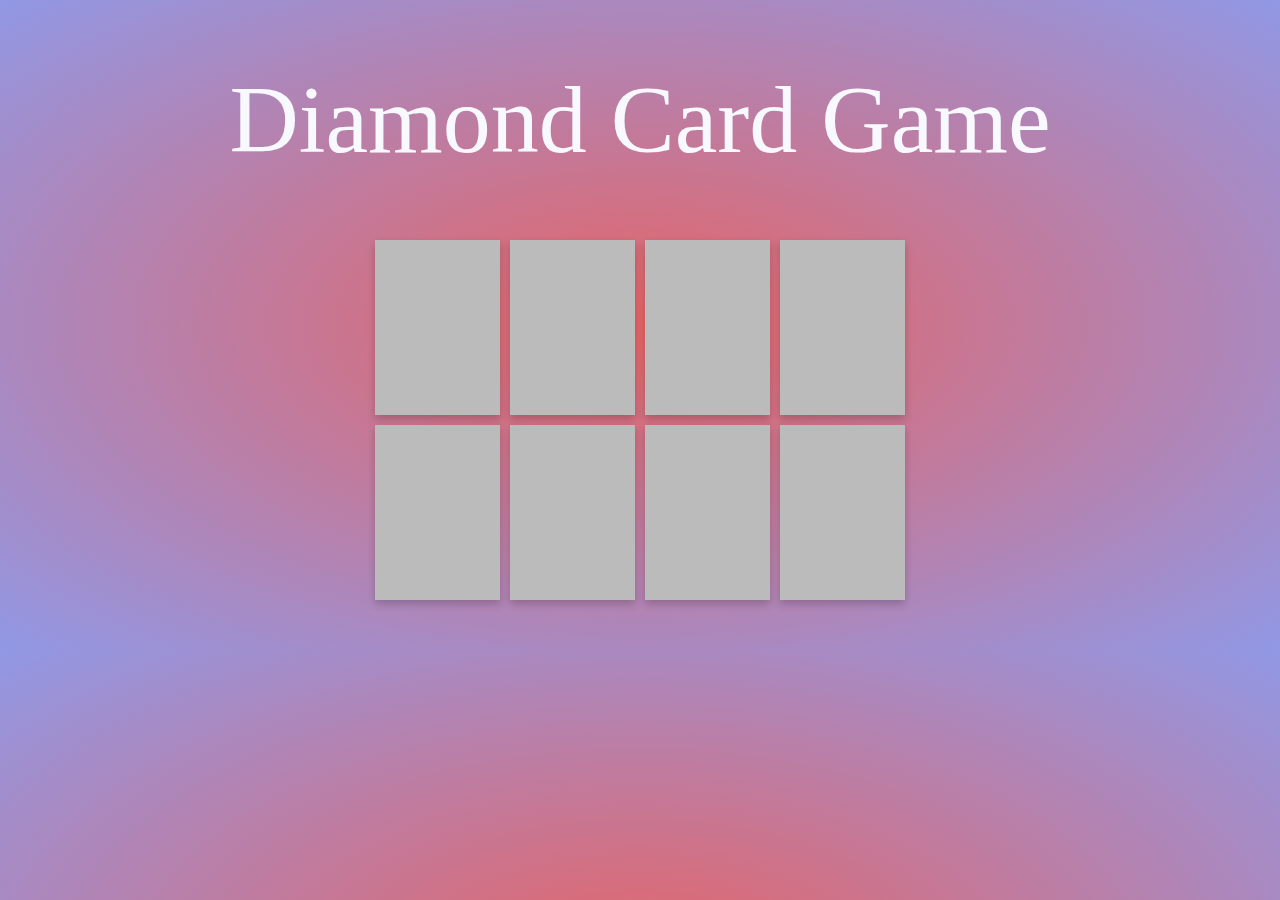
==== Projects/TBCG/CARDGAME.html @ a7246a8e "Add files via upload" ====
<!DOCTYPE html>
<html>
<head>
<link rel="stylesheet" type="text/css" href="style.css">
<title>Diamond Card Game</title>
</head>
<body>
 <h1 class="page-title">Diamond Card Game</h1>
 
 <div class="game-container">
   
   <div class="flip-card">
  <div class="flip-card-inner">
    <div class="flip-card-front">
 
    </div>
    <div class="flip-card-back">
      <h1>card1</h1> 
    </div>
  </div>
</div>
<div class="flip-card">
  <div class="flip-card-inner">
    <div class="flip-card-front">
 
    </div>
    <div class="flip-card-back">
      <h1>card2</h1> 
    </div>
  </div>
</div>
<div class="flip-card">
  <div class="flip-card-inner">
    <div class="flip-card-front">
 
    </div>
    <div class="flip-card-back">
      <h1>card3</h1> 
    </div>
  </div>
</div>

  <div class="flip-card">
  <div class="flip-card-inner">
    <div class="flip-card-front">
 
    </div>
    <div class="flip-card-back">
      <h1>card1</h1> 
    </div>
  </div>
</div>
<div class="flip-card">
  <div class="flip-card-inner">
    <div class="flip-card-front">
 
    </div>
    <div class="flip-card-back">
      <h1>card2</h1> 
    </div>
  </div>
</div>
<div class="flip-card">
  <div class="flip-card-inner">
    <div class="flip-card-front">
 
    </div>
    <div class="flip-card-back">
      <h1>card3</h1> 
    </div>
  </div>
</div>
<div class="flip-card">
  <div class="flip-card-inner">
    <div class="flip-card-front">
 
    </div>
    <div class="flip-card-back">
      <h1>card1</h1> 
    </div>
  </div>
</div>
<div class="flip-card">
  <div class="flip-card-inner">
    <div class="flip-card-front">
 
    </div>
    <div class="flip-card-back">
      <h1>card2</h1> 
    </div>
  </div>
</div>

	</div>

</body>
</html>
---- Projects/TBCG/style.css ----
body {
  margin: 0;
  background: radial-gradient(#e66465, #9198e5);
}

.page-title {
  color: #f8f8ff;
  font-family:  serif;
  font-weight: normal;
  text-align: center;
  font-size: 6em;
}


.game-container {
  margin: 50px auto;
  display: grid;
  grid-template-columns: repeat(4, auto);
  grid-gap: 10px;
  justify-content: center;
  perspective: 500px;
}



.card.visible .card-back {
  transform: rotateY(-180deg); 
}

.card.visible .card-front {
  transform: rotateY(0); 
}


.card-back {
  background-color: black;
  border-color: #FF6D00;
  transform: rotateY(0); 
}


.card-value {
  position: relative;
  transition: transform 100ms ease-in-out;
  transform: scale(.9);
}

.card-front:hover .card-value {
  transform: scale(1); 
    
}

.card-front {
  background-color: #FFBB89;
  border-color: #333;
  transform: rotateY(180deg);
}




@keyframes dance {
  0%, 100% {
    transform: rotate(0)
  }
  25% {
    transform: rotate(-30deg)
  }
  75% {
    transform: rotate(30deg)
  }
}

@keyframes overlay-grow {
  from {
    background-color: rgba(0, 0, 0, 0);
    font-size: 0;
  }
  to {
    background-color: rgba(0, 0, 0, .8);
    font-size: 10em;
  }
}

@media (max-width: 600px) {
  .game-container {
    grid-template-columns: repeat(2, auto)
  }

}
.flip-card {
  background-color: transparent;
 height: 175px;
  width: 125px;
  perspective: 1000px;
}

.flip-card-inner {
  position: relative;
  width: 100%;
  height: 100%;
  text-align: center;
  transition: transform 0.6s;
  transform-style: preserve-3d;
  box-shadow: 0 4px 8px 0 rgba(0,0,0,0.2);
}

.flip-card:hover .flip-card-inner {
  transform: rotateY(180deg);
}

.flip-card-front, .flip-card-back {
  position: absolute;
  width: 100%;
  height: 100%;
  -webkit-backface-visibility: hidden;
  backface-visibility: hidden;
}

.flip-card-front {
  background-color: #bbb;
  color: black;
}

.flip-card-back {
  background-color: #2980b9;
  color: white;
  transform: rotateY(180deg);
}
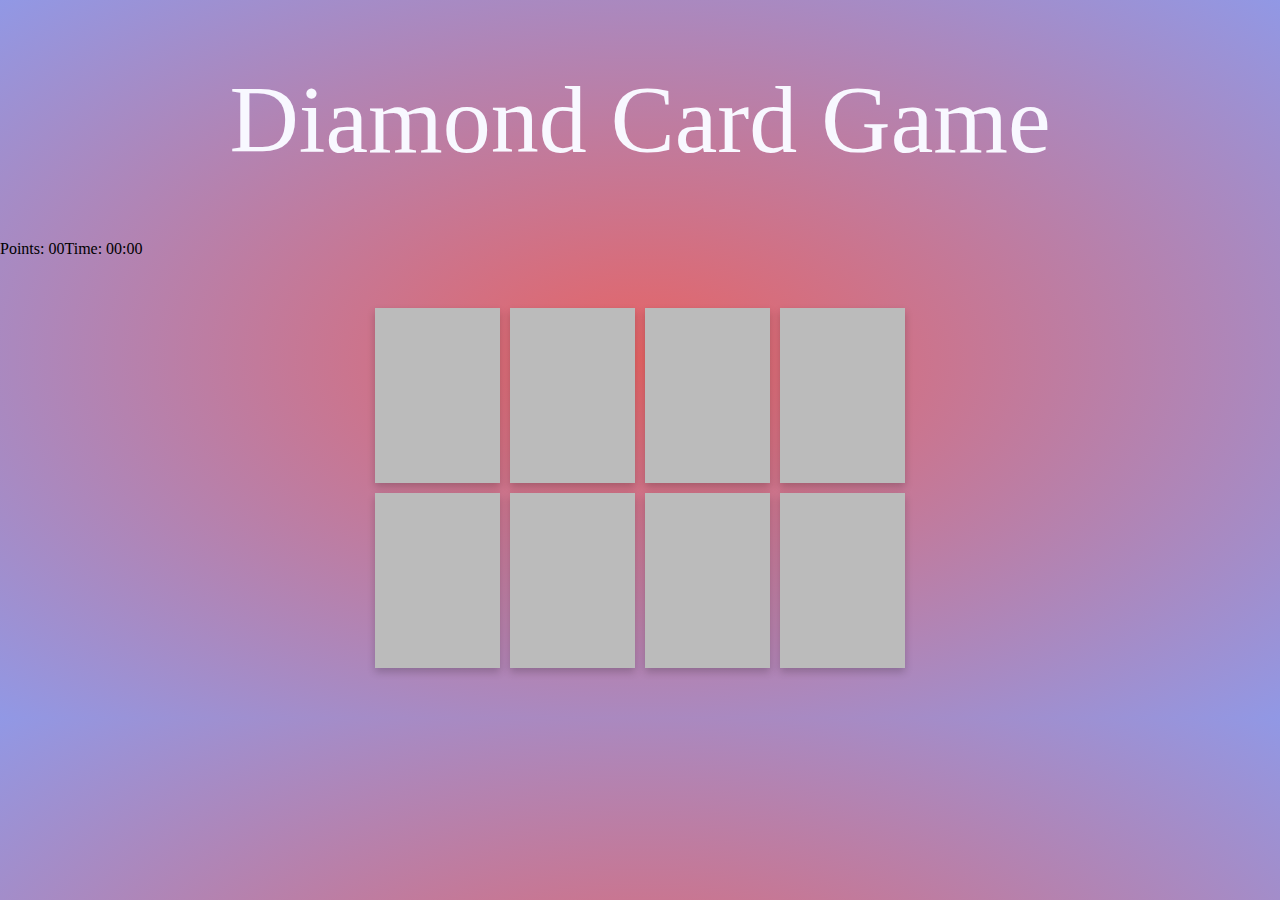
==== commit 9683c14e: "Update CARDGAME.html" ====
--- a/Projects/TBCG/CARDGAME.html
+++ b/Projects/TBCG/CARDGAME.html
@@ -6,7 +6,7 @@
 </head>
 <body>
  <h1 class="page-title">Diamond Card Game</h1>
- 
+ <div id ="jnk1"><div id ="pnts">Points: 00</div><div id="tm">Time: 00:00</div></div>
  <div class="game-container">
    
    <div class="flip-card">
--- a/Projects/TBCG/style.css
+++ b/Projects/TBCG/style.css
@@ -9,6 +9,15 @@
   font-weight: normal;
   text-align: center;
   font-size: 6em;
+}
+#pnts{
+	float:left
+}
+#tm{
+float:left	
+}
+#jnk1{
+	display: flex;
 }
 
 
